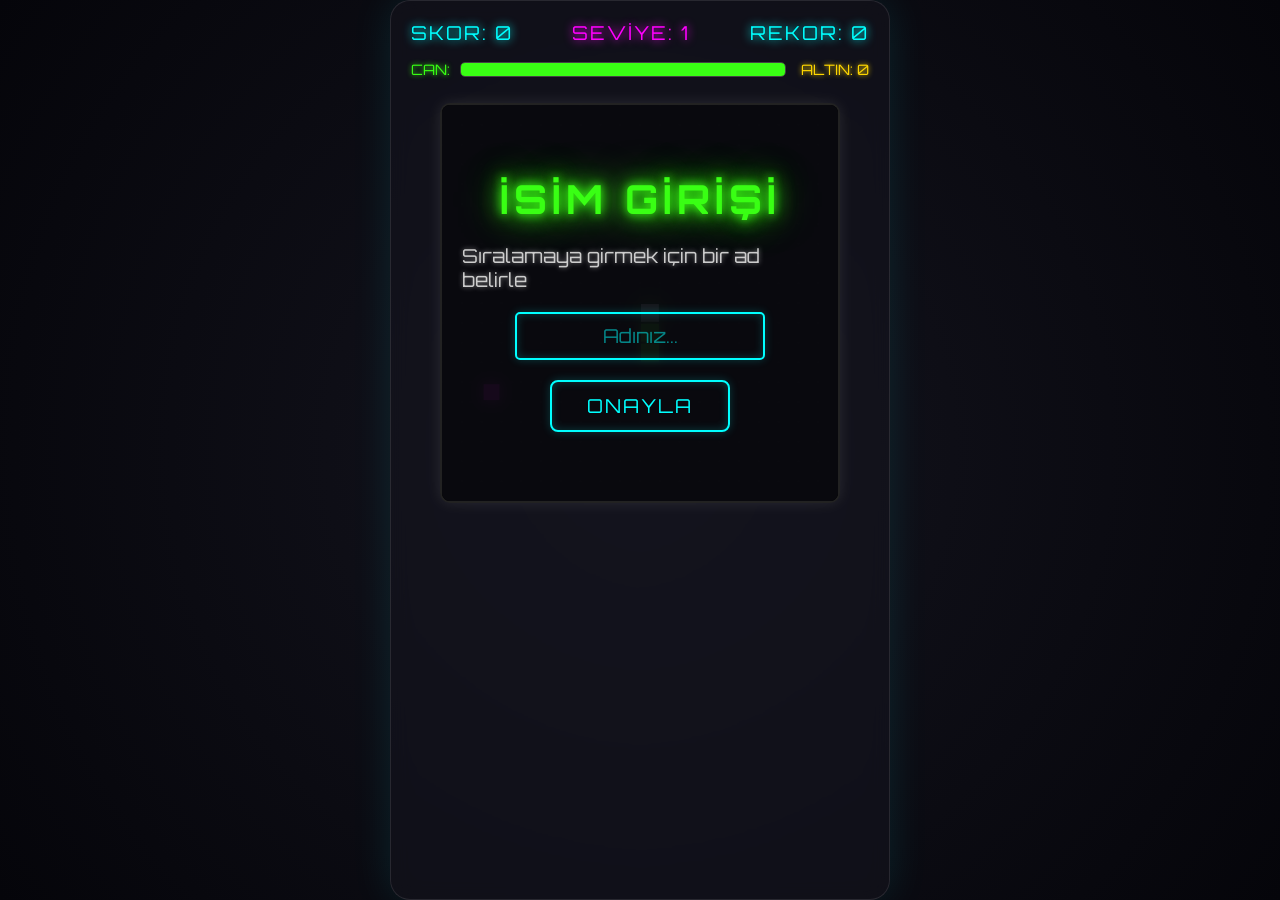
==== index.html @ f340971c "Add files via upload" ====
<!DOCTYPE html>
<html lang="en">
<head>
    <meta charset="UTF-8">
    <meta name="viewport" content="width=device-width, initial-scale=1.0">
    <title>Neon Snake</title>
    <link href="https://fonts.googleapis.com/css2?family=Orbitron:wght@400;700&display=swap" rel="stylesheet">
    <link rel="stylesheet" href="style.css?v=1.3">
</head>
<body>
    <div class="game-container">
        <div class="header">
            <div class="score-board">
                SKOR: <span id="score">0</span>
            </div>
            <div class="level-board" style="color: var(--neon-pink); text-shadow: 0 0 10px var(--neon-pink);">
                SEVİYE: <span id="level">1</span>
            </div>
            <div class="high-score-board">
                REKOR: <span id="high-score">0</span>
            </div>
        </div>
        <div class="stats-header" style="display: flex; justify-content: space-between; width: 100%; margin-bottom: 10px; color: #fff; font-size: 0.9rem; align-items: center;">
            <div class="health-bar-container" style="flex: 1; display: flex; align-items: center; margin-right: 15px;">
                <span style="margin-right: 10px; color: var(--neon-green); text-shadow: 0 0 5px var(--neon-green);">CAN:</span>
                <div class="health-bar" style="flex: 1; background: #222; height: 15px; border-radius: 5px; overflow: hidden; border: 1px solid #444;">
                    <div id="health-fill" style="width: 100%; height: 100%; background: var(--neon-green); transition: width 0.3s, background-color 0.3s;"></div>
                </div>
            </div>
            <div class="coins-board" style="color: gold; text-shadow: 0 0 5px gold;">
                ALTIN: <span id="coins">0</span>
            </div>
        </div>
        
        <div class="canvas-container">
            <canvas id="gameCanvas" width="400" height="400"></canvas>
            
            <div id="name-entry-overlay" class="overlay active" style="background: rgba(10, 10, 15, 0.95);">
                <h1>İSİM GİRİŞİ</h1>
                <p style="margin-bottom: 20px;">Sıralamaya girmek için bir ad belirle</p>
                <input type="text" id="player-name-input" placeholder="Adınız..." maxlength="15" autocomplete="off" class="neon-input">
                <button id="save-name-btn" style="margin-top: 20px;">ONAYLA</button>
            </div>

            <div id="start-overlay" class="overlay">
                <h1>NEON YILAN</h1>
                <p>Başlamak için <span class="key">Boşluk</span>'a bas veya ekrana dokun</p>
                <div class="controls-hint">Yön tuşlarını, WASD'yi veya kaydırma (swipe) hareketlerini kullan</div>
                <div style="display: flex; gap: 10px; margin-top: 20px;">
                    <button id="open-shop-btn" style="border-color: gold; color: gold; box-shadow: 0 0 10px rgba(255, 215, 0, 0.2), inset 0 0 10px rgba(255, 215, 0, 0.2);">MARKET</button>
                    <button id="open-leaderboard-btn" style="border-color: var(--neon-blue); color: var(--neon-blue); box-shadow: 0 0 10px rgba(0, 255, 255, 0.2), inset 0 0 10px rgba(0, 255, 255, 0.2);">SIRALAMA</button>
                </div>
            </div>

            <div id="game-over-overlay" class="overlay">
                <h1>OYUN BİTTİ</h1>
                <p>Skor: <span id="final-score">0</span></p>
                <button id="restart-btn">Tekrar Oyna</button>
                <div style="display: flex; gap: 10px; margin-top: 15px; justify-content: center;">
                    <button id="game-over-shop-btn" style="border-color: gold; color: gold; box-shadow: 0 0 10px rgba(255, 215, 0, 0.2), inset 0 0 10px rgba(255, 215, 0, 0.2);">MARKET</button>
                    <button id="game-over-leaderboard-btn" style="border-color: var(--neon-blue); color: var(--neon-blue); box-shadow: 0 0 10px rgba(0, 255, 255, 0.2), inset 0 0 10px rgba(0, 255, 255, 0.2);">SIRALAMA</button>
                </div>
            </div>
            
            <div id="leaderboard-overlay" class="overlay" style="background: rgba(10, 10, 15, 0.95);">
                <div id="close-leaderboard-btn" class="close-btn">&times;</div>
                <h1 style="color: var(--neon-blue); text-shadow: 0 0 10px var(--neon-blue); font-size: 2rem;">İLK 10</h1>
                <ol id="leaderboard-list" class="leaderboard-list">
                    <!-- JS populates -->
                </ol>
            </div>
            
            <div id="shop-overlay" class="overlay" style="background: rgba(10, 10, 15, 0.95);">
                <div id="close-shop-btn" class="close-btn" style="color: gold; text-shadow: 0 0 10px gold;">&times;</div>
                <h1 style="color: gold; text-shadow: 0 0 10px gold; font-size: 2rem;">MARKET</h1>
                <p style="color: gold; font-size: 1.2rem; margin-bottom: 20px;">Mevcut Altın: <span id="shop-coins">0</span></p>
                
                <div class="shop-items" style="display: flex; flex-direction: column; gap: 15px; width: 90%; max-width: 350px;">
                    <div class="shop-item" style="display: flex; justify-content: space-between; align-items: center; background: rgba(255,255,255,0.05); padding: 15px; border-radius: 10px; border: 1px solid rgba(255,255,255,0.1);">
                        <div>
                            <h3 style="color: var(--neon-green); font-size: 1rem;">Maksimum Can</h3>
                            <p style="font-size: 0.7rem; margin-bottom: 0;">Mevcut: <span id="current-max-health">100</span></p>
                        </div>
                        <button id="buy-health-btn" style="padding: 8px 12px; font-size: 0.9rem; border-color: var(--neon-green); color: var(--neon-green); margin-top: 0; min-width: 90px;"><span id="health-cost">100</span> Altın</button>
                    </div>
                    
                    <div class="shop-item" style="display: flex; justify-content: space-between; align-items: center; background: rgba(255,255,255,0.05); padding: 15px; border-radius: 10px; border: 1px solid rgba(255,255,255,0.1);">
                        <div>
                            <h3 style="color: var(--neon-pink); font-size: 1rem;">Duvar Zırhı</h3>
                            <p style="font-size: 0.7rem; margin-bottom: 0;">Mevcut Hasar: <span id="current-wall-damage">50</span>%</p>
                        </div>
                        <button id="buy-armor-btn" style="padding: 8px 12px; font-size: 0.9rem; border-color: var(--neon-pink); color: var(--neon-pink); margin-top: 0; min-width: 90px;"><span id="armor-cost">150</span> Altın</button>
                    </div>
                    
                    <div class="shop-item" style="display: flex; justify-content: space-between; align-items: center; background: rgba(255,255,255,0.05); padding: 15px; border-radius: 10px; border: 1px solid rgba(255,255,255,0.1);">
                        <div>
                            <h3 style="color: var(--neon-blue); font-size: 1rem;">Puan Çarpanı</h3>
                            <p style="font-size: 0.7rem; margin-bottom: 0;">Mevcut: <span id="current-score-multiplier">10</span> Puan/Elma</p>
                        </div>
                        <button id="buy-multiplier-btn" style="padding: 8px 12px; font-size: 0.9rem; border-color: var(--neon-blue); color: var(--neon-blue); margin-top: 0; min-width: 90px;"><span id="multiplier-cost">200</span> Altın</button>
                    </div>
                    
                    <div class="shop-item" style="display: flex; justify-content: space-between; align-items: center; background: rgba(255,255,255,0.05); padding: 15px; border-radius: 10px; border: 1px solid rgba(255,255,255,0.1);">
                        <div>
                            <h3 style="color: gold; font-size: 1rem;">Elma Şifası</h3>
                            <p style="font-size: 0.7rem; margin-bottom: 0;">Mevcut: +<span id="current-apple-heal">0</span> Can/Elma</p>
                        </div>
                        <button id="buy-heal-btn" style="padding: 8px 12px; font-size: 0.9rem; border-color: gold; color: gold; margin-top: 0; min-width: 90px;"><span id="heal-cost">150</span> Altın</button>
                    </div>
                </div>
            </div>
            </div>
        </div>
        
        <!-- Mobile Controls -->
        <div class="mobile-controls">
            <div class="control-row" style="justify-content: center;">
                <button class="d-pad-btn" id="btn-up">▲</button>
            </div>
            <div class="control-row">
                <button class="d-pad-btn" id="btn-left">◀</button>
                <button class="d-pad-btn" id="btn-down">▼</button>
                <button class="d-pad-btn" id="btn-right">▶</button>
            </div>
        </div>
    </div>

    <script src="game.js"></script>
</body>
</html>
---- style.css ----
:root {
    --bg-color: #0f0f13;
    --neon-green: #39ff14;
    --neon-green-glow: rgba(57, 255, 20, 0.5);
    --neon-pink: #ff00ff;
    --neon-pink-glow: rgba(255, 0, 255, 0.5);
    --neon-blue: #00ffff;
    --text-color: #fff;
    --font-family: 'Orbitron', sans-serif;
}

* {
    box-sizing: border-box;
    margin: 0;
    padding: 0;
}

body {
    background-color: var(--bg-color);
    color: var(--text-color);
    font-family: var(--font-family);
    display: flex;
    justify-content: center;
    align-items: center;
    min-height: 100vh;
    margin: 0;
    padding: 0;
    overflow: hidden;
    background-image: 
        radial-gradient(circle at 50% 50%, rgba(20, 20, 30, 1) 0%, rgba(5, 5, 10, 1) 100%);
}

.game-container {
    display: flex;
    flex-direction: column;
    align-items: center;
    gap: 15px;
    padding: 20px;
    border-radius: 20px;
    background: rgba(20, 20, 30, 0.6);
    backdrop-filter: blur(10px);
    border: 1px solid rgba(255, 255, 255, 0.1);
    box-shadow: 0 0 40px rgba(0, 255, 255, 0.1);
    width: 100%;
    max-width: 500px;
    min-height: 100vh;
    box-sizing: border-box;
    overflow-x: hidden;
}

.header {
    display: flex;
    justify-content: space-between;
    width: 100%;
    font-size: 1.2rem;
    letter-spacing: 2px;
    text-shadow: 0 0 10px var(--neon-blue);
    color: var(--neon-blue);
}

.canvas-container {
    position: relative;
    width: 100%;
    max-width: 400px;
    aspect-ratio: 1 / 1;
    height: auto;
    border-radius: 10px;
    box-shadow: 
        0 0 15px rgba(255, 255, 255, 0.1),
        inset 0 0 20px rgba(0, 0, 0, 0.8);
    background-color: #050505;
    border: 2px solid #222;
    overflow: hidden;
}

canvas {
    display: block;
    width: 100%;
    height: 100%;
    touch-action: none;
}

.overlay {
    position: absolute;
    top: 0;
    left: 0;
    width: 100%;
    height: 100%;
    background: rgba(0, 0, 0, 0.9);
    display: flex;
    flex-direction: column;
    align-items: center;
    opacity: 0;
    pointer-events: none;
    transition: opacity 0.3s ease;
    z-index: 10;
    padding: 20px;
    overflow-y: auto;
}

/* Pseudo-elements to center content when not overflowing */
.overlay::before,
.overlay::after {
    content: '';
    margin: auto;
}

.overlay.active {
    opacity: 1;
    pointer-events: all;
}

.overlay h1 {
    font-size: 2.5rem;
    margin-bottom: 20px;
    color: var(--neon-green);
    text-shadow: 
        0 0 10px var(--neon-green),
        0 0 20px var(--neon-green),
        0 0 40px var(--neon-green);
    letter-spacing: 5px;
    text-align: center;
}

#game-over-overlay h1 {
    color: var(--neon-pink);
    text-shadow: 
        0 0 10px var(--neon-pink),
        0 0 20px var(--neon-pink),
        0 0 40px var(--neon-pink);
}

.overlay p {
    font-size: 1.2rem;
    margin-bottom: 20px;
    color: #ccc;
    text-shadow: 0 0 5px rgba(255,255,255,0.5);
}

.key {
    background: #333;
    padding: 4px 10px;
    border-radius: 6px;
    border: 1px solid #555;
    color: #fff;
    box-shadow: 0 4px 0 #111;
    font-size: 0.9em;
}

.controls-hint {
    font-size: 0.9rem;
    color: #888;
    margin-top: 30px;
    letter-spacing: 1px;
}

button {
    background: transparent;
    color: var(--neon-blue);
    font-family: var(--font-family);
    font-size: 1.2rem;
    padding: 12px 35px;
    border: 2px solid var(--neon-blue);
    border-radius: 8px;
    cursor: pointer;
    text-transform: uppercase;
    letter-spacing: 2px;
    transition: all 0.3s ease;
    box-shadow: 0 0 10px rgba(0, 255, 255, 0.2), inset 0 0 10px rgba(0, 255, 255, 0.2);
    margin-top: 10px;
}

button:hover {
    background: var(--neon-blue);
    color: #000;
    box-shadow: 0 0 20px var(--neon-blue), inset 0 0 20px var(--neon-blue);
    transform: scale(1.05);
}

button:active {
    transform: scale(0.95);
}

.mobile-controls {
    display: none;
    flex-direction: column;
    align-items: center;
    gap: 10px;
    margin-top: 15px;
    width: 100%;
}

.control-row {
    display: flex;
    gap: 15px;
}

.d-pad-btn {
    width: 70px;
    height: 70px;
    border-radius: 15px; /* Square with rounded corners for better feel */
    background: rgba(30, 30, 40, 0.9);
    border: 2px solid var(--neon-blue);
    color: var(--neon-blue);
    font-size: 1.8rem;
    display: flex;
    justify-content: center;
    align-items: center;
    box-shadow: 0 0 15px rgba(0, 255, 255, 0.2);
    touch-action: none;
    user-select: none;
    -webkit-tap-highlight-color: transparent;
}

.d-pad-btn:active {
    background: var(--neon-blue);
    color: #000;
}

@media (max-width: 600px) {
    body {
        display: block;
        overflow-y: auto;
    }
    .game-container {
        padding: 15px;
        gap: 15px;
        width: 100% !important;
        max-width: 100% !important;
        min-height: 100vh;
        border-radius: 0;
        border: none;
        margin: 0;
    }
    .canvas-container {
        width: 90vw !important;
        height: 90vw !important;
        margin: 0 auto;
    }
    .header {
        font-size: 0.9rem;
        margin-bottom: 10px;
    }
    .overlay h1 {
        font-size: 1.6rem;
    }
    .mobile-controls {
        display: flex;
        margin-top: 5px;
        padding-bottom: 20px;
    }
}

.neon-input {
    background: transparent;
    border: 2px solid var(--neon-blue);
    color: var(--neon-blue);
    padding: 10px 15px;
    font-size: 1.2rem;
    font-family: 'Orbitron', sans-serif;
    border-radius: 5px;
    outline: none;
    text-align: center;
    width: 80%;
    max-width: 250px;
    box-shadow: 0 0 10px rgba(0, 255, 255, 0.2), inset 0 0 10px rgba(0, 255, 255, 0.2);
    transition: all 0.3s ease;
}
.neon-input:focus {
    box-shadow: 0 0 20px var(--neon-blue), inset 0 0 20px var(--neon-blue);
}
.neon-input::placeholder {
    color: rgba(0, 255, 255, 0.5);
}

.leaderboard-list {
    list-style-type: decimal;
    padding-left: 30px;
    color: #fff;
    text-align: left;
    width: 80%;
    max-width: 300px;
    margin: 20px auto;
    font-size: 1.2rem;
    line-height: 1.8;
}
.leaderboard-list li {
    border-bottom: 1px solid rgba(255, 255, 255, 0.1);
    padding: 5px 0;
    display: flex;
    justify-content: space-between;
}
.leaderboard-list span.score {
    color: var(--neon-pink);
    text-shadow: 0 0 5px var(--neon-pink);
}

.close-btn {
    position: absolute;
    top: 15px;
    right: 20px;
    font-size: 2.5rem;
    color: var(--neon-blue);
    text-shadow: 0 0 10px var(--neon-blue);
    cursor: pointer;
    line-height: 1;
    z-index: 100;
    transition: all 0.3s ease;
    user-select: none;
    padding: 5px;
}

.close-btn:hover {
    transform: scale(1.2) rotate(90deg);
    color: #fff;
}
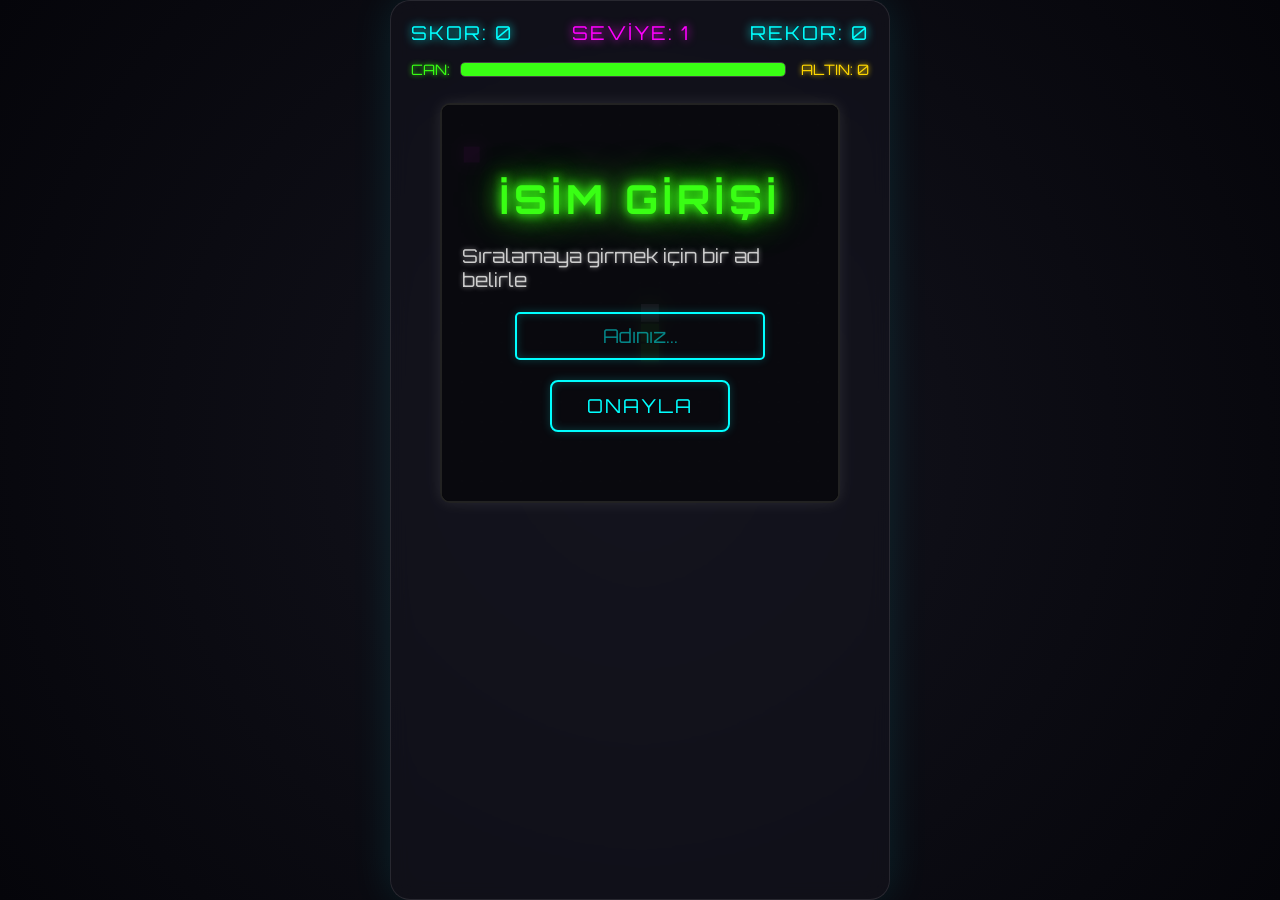
==== commit 7854c530: "Add files via upload" ====
--- a/index.html
+++ b/index.html
@@ -5,7 +5,7 @@
     <meta name="viewport" content="width=device-width, initial-scale=1.0">
     <title>Neon Snake</title>
     <link href="https://fonts.googleapis.com/css2?family=Orbitron:wght@400;700&display=swap" rel="stylesheet">
-    <link rel="stylesheet" href="style.css?v=1.3">
+    <link rel="stylesheet" href="style.css?v=1.4">
 </head>
 <body>
     <div class="game-container">
--- a/style.css
+++ b/style.css
@@ -196,20 +196,21 @@
 }
 
 .d-pad-btn {
-    width: 70px;
-    height: 70px;
-    border-radius: 15px; /* Square with rounded corners for better feel */
-    background: rgba(30, 30, 40, 0.9);
+    width: 65px;
+    height: 65px;
+    border-radius: 50%;
+    background: rgba(15, 15, 20, 0.8);
     border: 2px solid var(--neon-blue);
     color: var(--neon-blue);
-    font-size: 1.8rem;
+    font-size: 1.5rem;
     display: flex;
     justify-content: center;
     align-items: center;
-    box-shadow: 0 0 15px rgba(0, 255, 255, 0.2);
+    box-shadow: 0 0 10px rgba(0, 255, 255, 0.3);
     touch-action: none;
     user-select: none;
     -webkit-tap-highlight-color: transparent;
+    transition: all 0.2s ease;
 }
 
 .d-pad-btn:active {
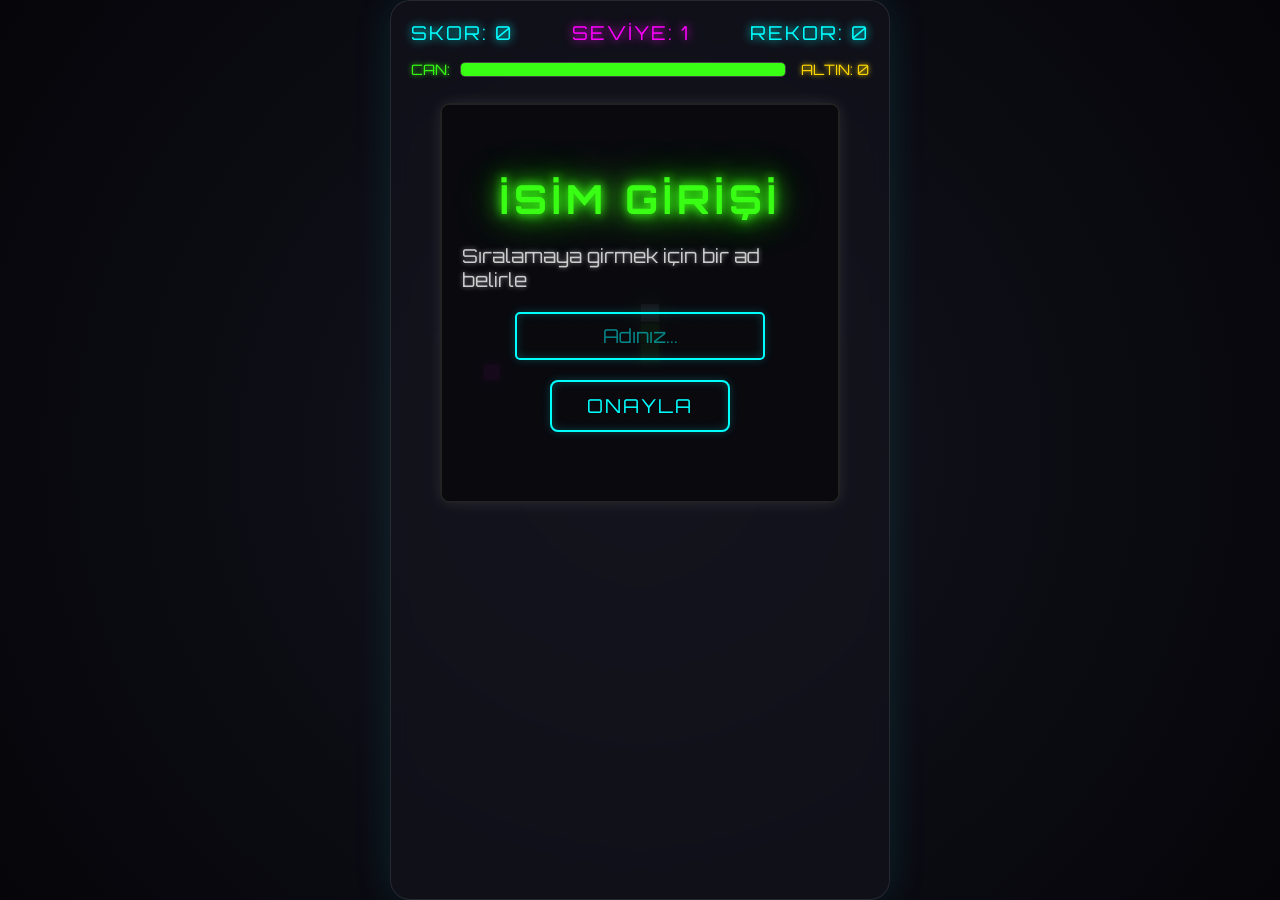
==== commit c86e8261: "Add files via upload" ====
--- a/index.html
+++ b/index.html
@@ -5,7 +5,7 @@
     <meta name="viewport" content="width=device-width, initial-scale=1.0">
     <title>Neon Snake</title>
     <link href="https://fonts.googleapis.com/css2?family=Orbitron:wght@400;700&display=swap" rel="stylesheet">
-    <link rel="stylesheet" href="style.css?v=1.4">
+    <link rel="stylesheet" href="style.css?v=1.5">
 </head>
 <body>
     <div class="game-container">
--- a/style.css
+++ b/style.css
@@ -247,8 +247,10 @@
     }
     .mobile-controls {
         display: flex;
-        margin-top: 5px;
-        padding-bottom: 20px;
+        margin-top: -60px; /* Pull them way up into the gap */
+        padding-bottom: 40px;
+        position: relative;
+        z-index: 5;
     }
 }
 
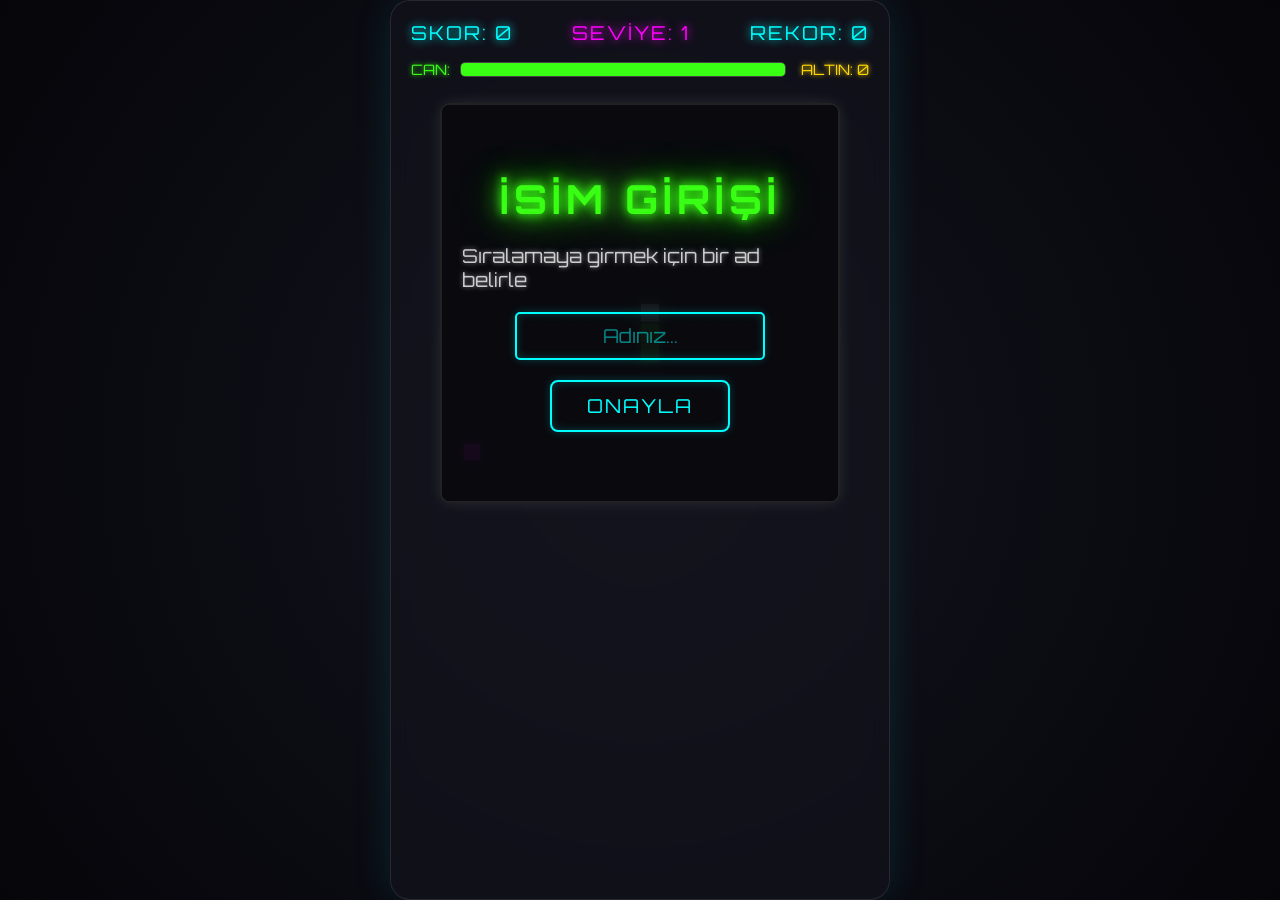
==== commit 7c3b15ff: "Add files via upload" ====
--- a/index.html
+++ b/index.html
@@ -5,7 +5,7 @@
     <meta name="viewport" content="width=device-width, initial-scale=1.0">
     <title>Neon Snake</title>
     <link href="https://fonts.googleapis.com/css2?family=Orbitron:wght@400;700&display=swap" rel="stylesheet">
-    <link rel="stylesheet" href="style.css?v=1.5">
+    <link rel="stylesheet" href="style.css?v=1.6">
 </head>
 <body>
     <div class="game-container">
--- a/style.css
+++ b/style.css
@@ -247,8 +247,8 @@
     }
     .mobile-controls {
         display: flex;
-        margin-top: -60px; /* Pull them way up into the gap */
-        padding-bottom: 40px;
+        margin-top: -100px;
+        padding-bottom: 10px;
         position: relative;
         z-index: 5;
     }
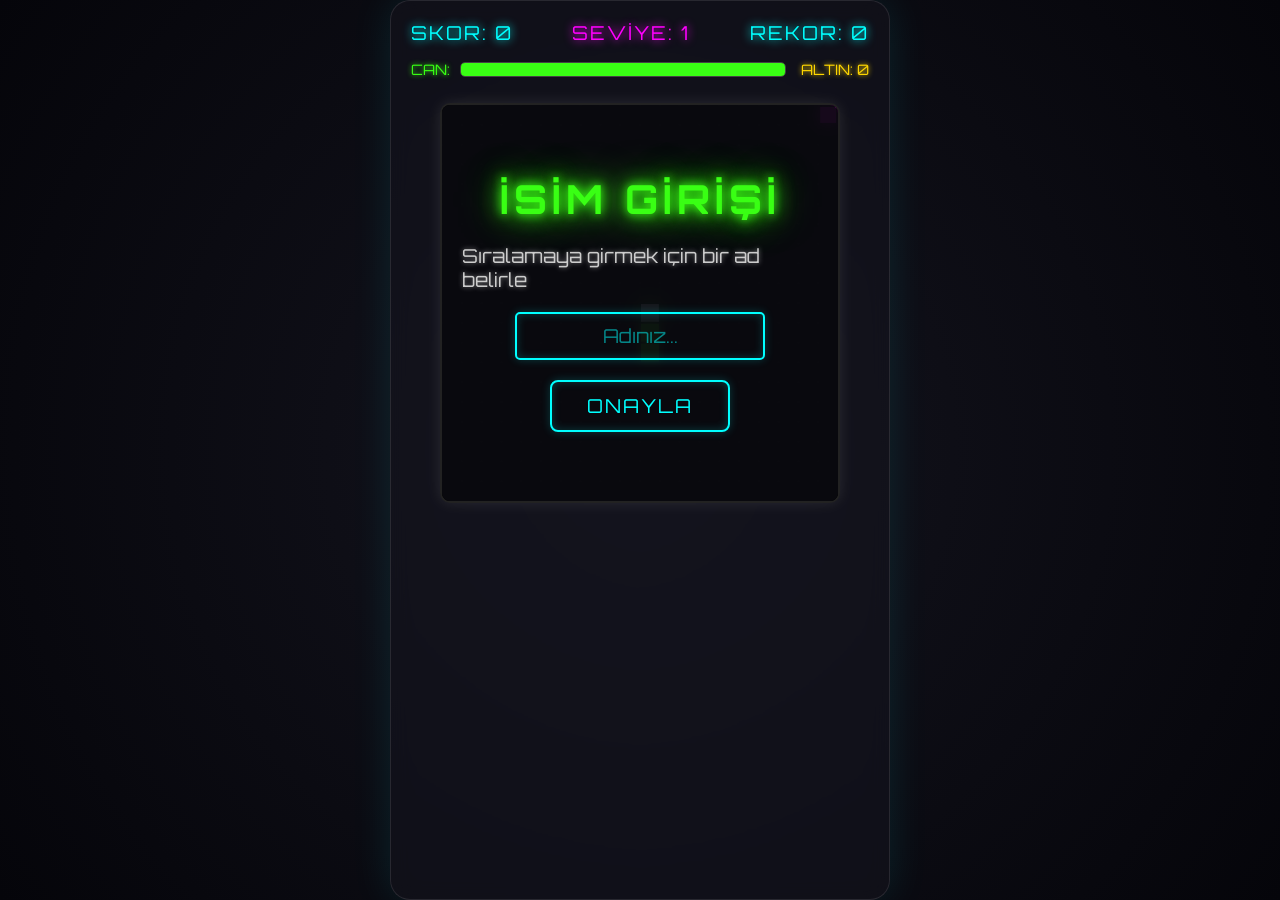
==== commit 3b97a835: "Add files via upload" ====
--- a/index.html
+++ b/index.html
@@ -5,7 +5,7 @@
     <meta name="viewport" content="width=device-width, initial-scale=1.0">
     <title>Neon Snake</title>
     <link href="https://fonts.googleapis.com/css2?family=Orbitron:wght@400;700&display=swap" rel="stylesheet">
-    <link rel="stylesheet" href="style.css?v=1.6">
+    <link rel="stylesheet" href="style.css?v=1.7">
 </head>
 <body>
     <div class="game-container">
--- a/style.css
+++ b/style.css
@@ -234,8 +234,8 @@
         margin: 0;
     }
     .canvas-container {
-        width: 90vw !important;
-        height: 90vw !important;
+        width: 80vw !important;
+        height: 80vw !important;
         margin: 0 auto;
     }
     .header {
@@ -247,8 +247,8 @@
     }
     .mobile-controls {
         display: flex;
-        margin-top: -100px;
-        padding-bottom: 10px;
+        margin-top: -160px; /* Çok daha fazla yukarı aldım */
+        padding-bottom: 20px;
         position: relative;
         z-index: 5;
     }
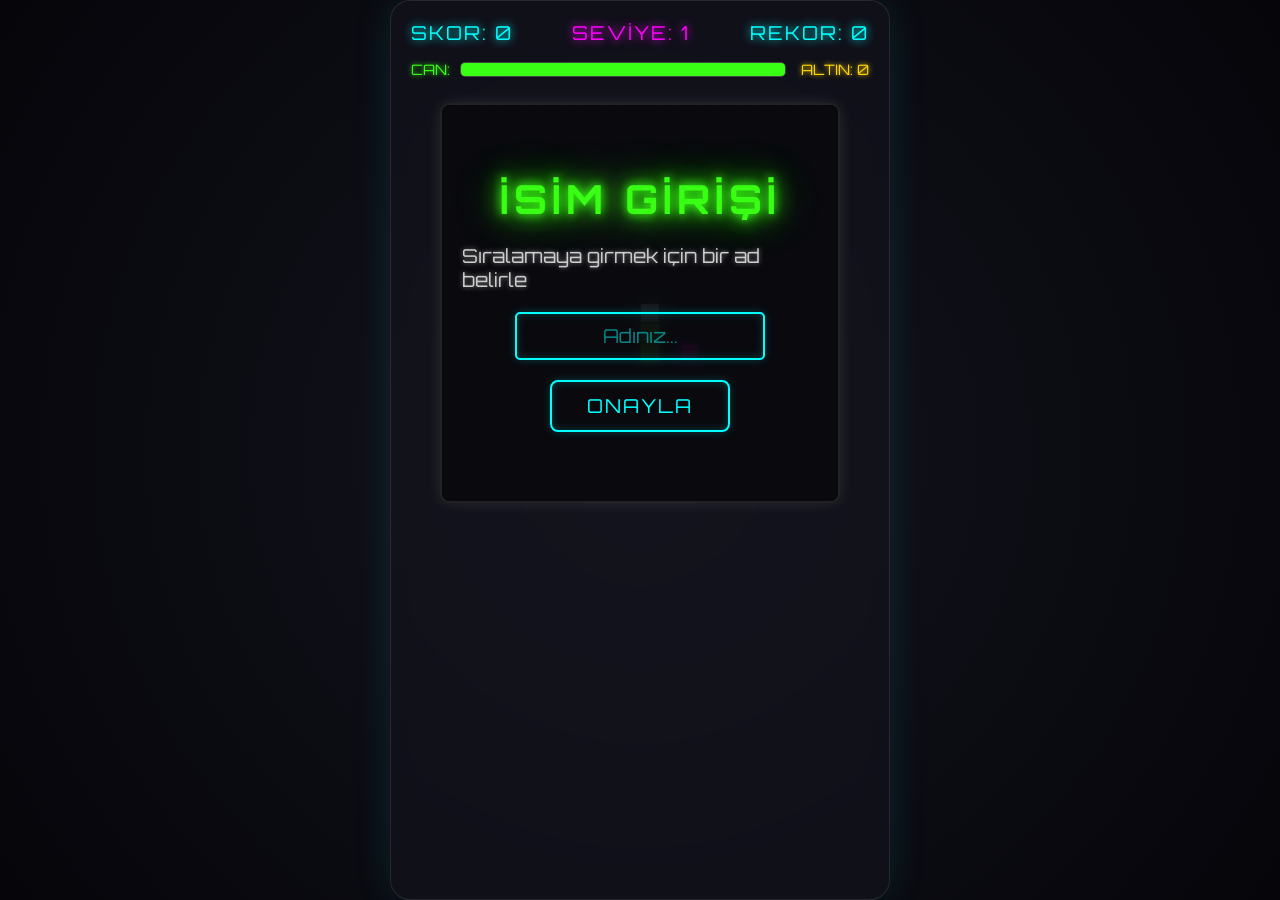
==== commit d10ef584: "Add files via upload" ====
--- a/index.html
+++ b/index.html
@@ -5,7 +5,7 @@
     <meta name="viewport" content="width=device-width, initial-scale=1.0">
     <title>Neon Snake</title>
     <link href="https://fonts.googleapis.com/css2?family=Orbitron:wght@400;700&display=swap" rel="stylesheet">
-    <link rel="stylesheet" href="style.css?v=1.7">
+    <link rel="stylesheet" href="style.css?v=1.8">
 </head>
 <body>
     <div class="game-container">
--- a/style.css
+++ b/style.css
@@ -198,8 +198,8 @@
 .d-pad-btn {
     width: 65px;
     height: 65px;
-    border-radius: 50%;
-    background: rgba(15, 15, 20, 0.8);
+    border-radius: 15px;
+    background: rgba(15, 15, 20, 0.9);
     border: 2px solid var(--neon-blue);
     color: var(--neon-blue);
     font-size: 1.5rem;
@@ -247,7 +247,7 @@
     }
     .mobile-controls {
         display: flex;
-        margin-top: -160px; /* Çok daha fazla yukarı aldım */
+        margin-top: -180px; /* Biraz daha yukarı çektim */
         padding-bottom: 20px;
         position: relative;
         z-index: 5;
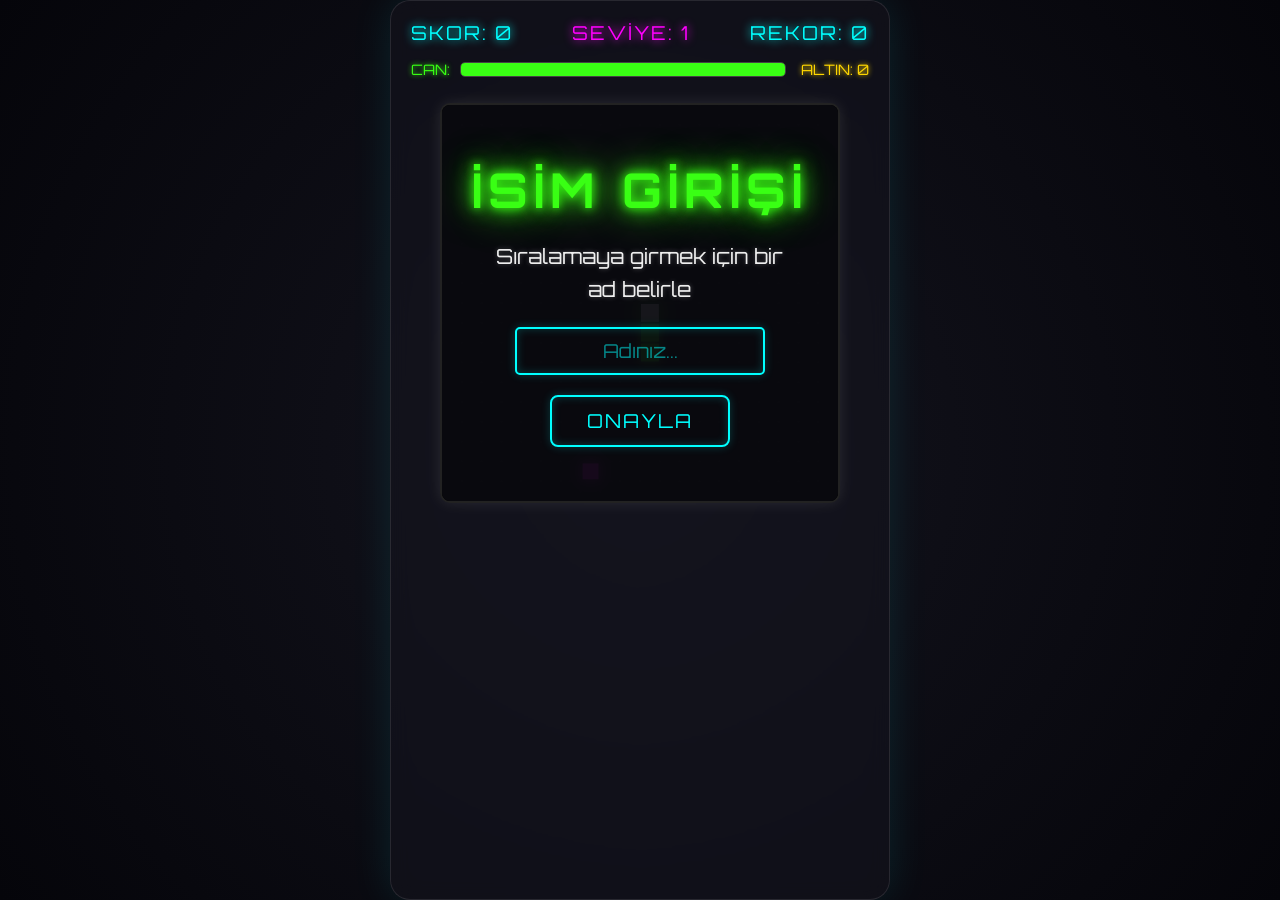
==== commit 1901746c: "Add files via upload" ====
--- a/index.html
+++ b/index.html
@@ -5,7 +5,7 @@
     <meta name="viewport" content="width=device-width, initial-scale=1.0">
     <title>Neon Snake</title>
     <link href="https://fonts.googleapis.com/css2?family=Orbitron:wght@400;700&display=swap" rel="stylesheet">
-    <link rel="stylesheet" href="style.css?v=1.8">
+    <link rel="stylesheet" href="style.css?v=1.9">
 </head>
 <body>
     <div class="game-container">
--- a/style.css
+++ b/style.css
@@ -111,14 +111,14 @@
 }
 
 .overlay h1 {
-    font-size: 2.5rem;
+    font-size: 3rem;
     margin-bottom: 20px;
     color: var(--neon-green);
     text-shadow: 
         0 0 10px var(--neon-green),
         0 0 20px var(--neon-green),
         0 0 40px var(--neon-green);
-    letter-spacing: 5px;
+    letter-spacing: 6px;
     text-align: center;
 }
 
@@ -131,20 +131,27 @@
 }
 
 .overlay p {
-    font-size: 1.2rem;
-    margin-bottom: 20px;
-    color: #ccc;
-    text-shadow: 0 0 5px rgba(255,255,255,0.5);
+    font-size: 1.3rem;
+    margin-bottom: 25px;
+    color: #eee;
+    text-shadow: 0 0 5px rgba(255,255,255,0.3);
+    line-height: 1.6;
+    text-align: center;
+    max-width: 90%;
 }
 
 .key {
-    background: #333;
-    padding: 4px 10px;
+    background: linear-gradient(180deg, #444, #111);
+    padding: 3px 12px;
     border-radius: 6px;
-    border: 1px solid #555;
+    border: 1px solid #666;
     color: #fff;
-    box-shadow: 0 4px 0 #111;
+    box-shadow: 0 3px 0 #000;
     font-size: 0.9em;
+    margin: 0 5px;
+    display: inline-block;
+    vertical-align: middle;
+    text-shadow: none;
 }
 
 .controls-hint {
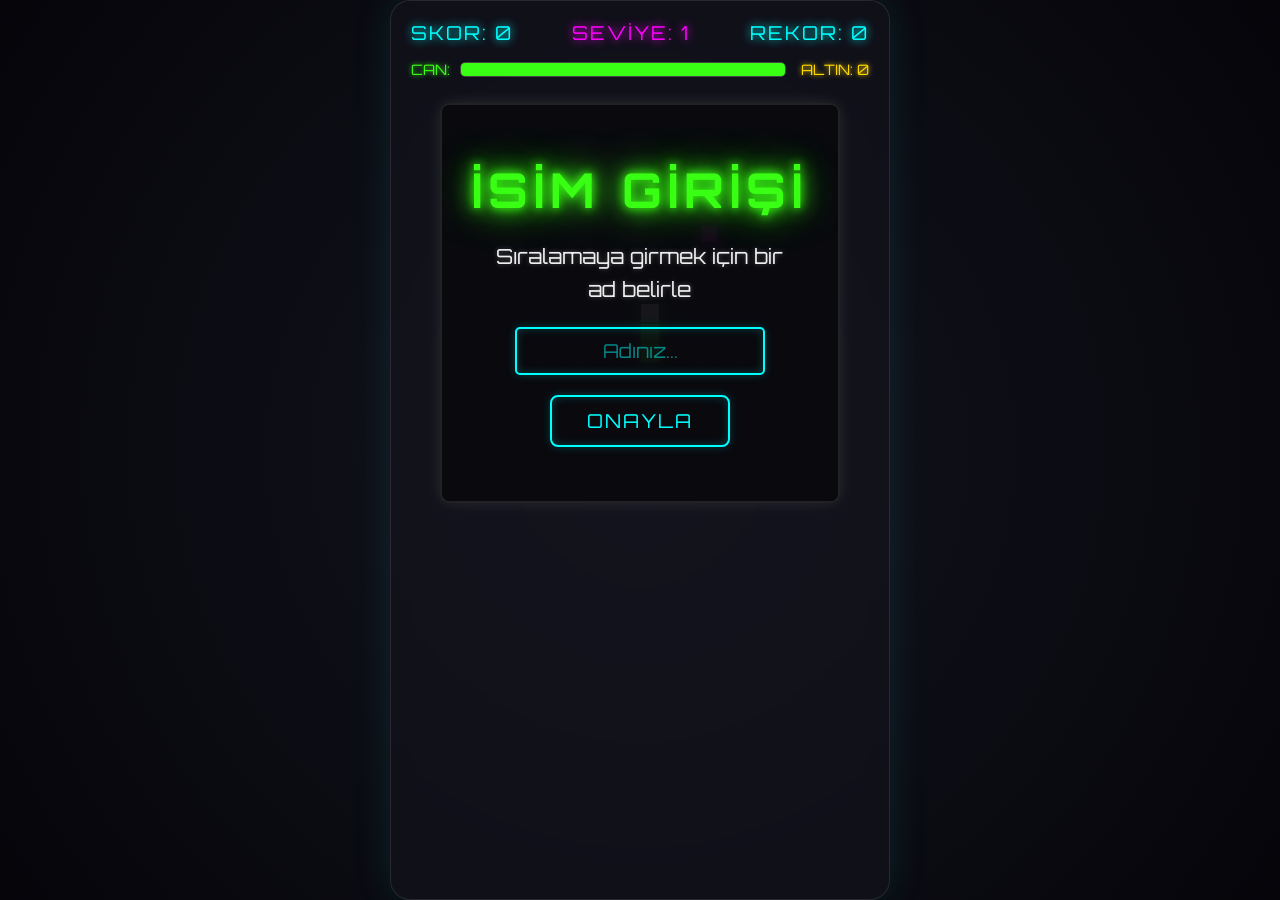
==== commit e5c97339: "Add files via upload" ====
--- a/index.html
+++ b/index.html
@@ -5,7 +5,7 @@
     <meta name="viewport" content="width=device-width, initial-scale=1.0">
     <title>Neon Snake</title>
     <link href="https://fonts.googleapis.com/css2?family=Orbitron:wght@400;700&display=swap" rel="stylesheet">
-    <link rel="stylesheet" href="style.css?v=1.9">
+    <link rel="stylesheet" href="style.css?v=2.0">
 </head>
 <body>
     <div class="game-container">
--- a/style.css
+++ b/style.css
@@ -241,8 +241,8 @@
         margin: 0;
     }
     .canvas-container {
-        width: 80vw !important;
-        height: 80vw !important;
+        width: 95vw !important;
+        height: 95vw !important;
         margin: 0 auto;
     }
     .header {
